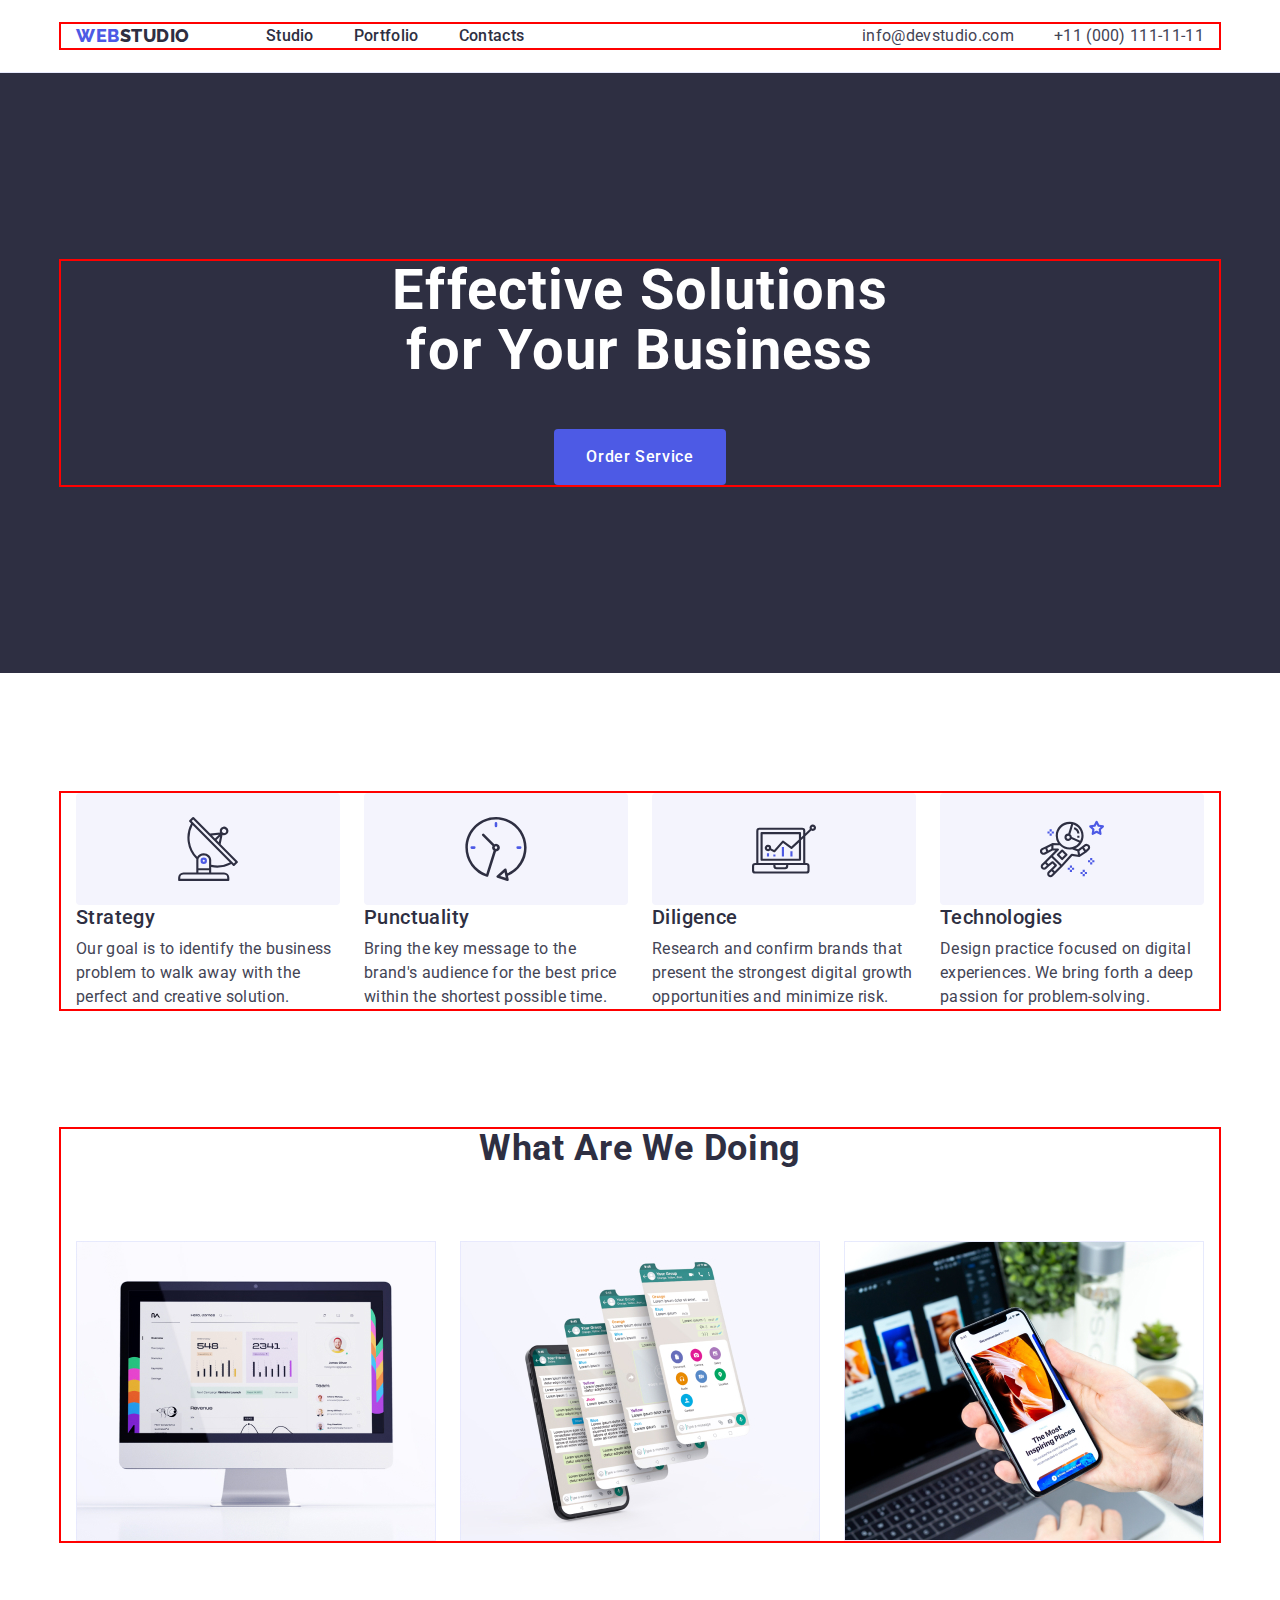
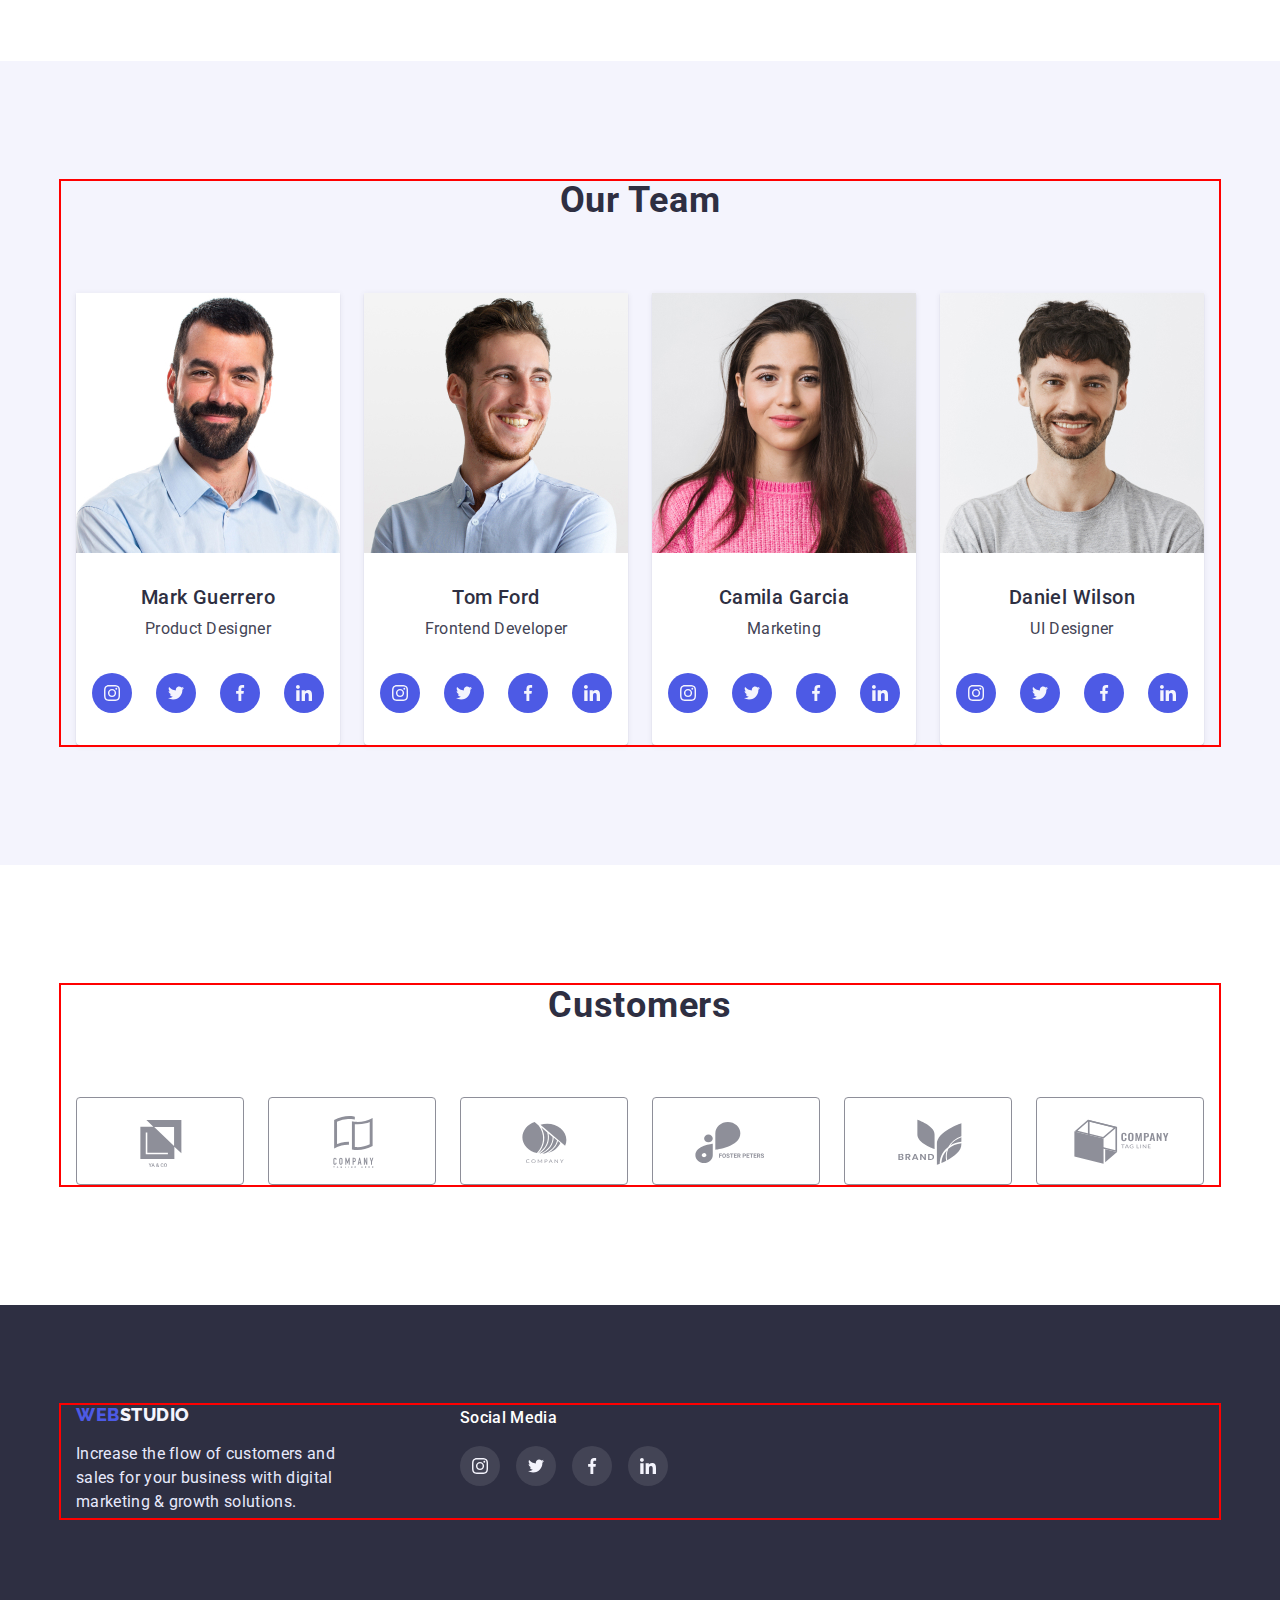
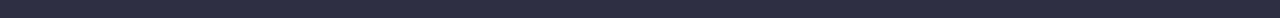
==== index.html @ 7c7e48d3 "Add files via upload" ====
<!DOCTYPE html>
<html lang="en">
  <head>
    <meta charset="UTF-8" />
    <meta http-equiv="X-UA-Compatible" content="IE=edge" />
    <meta name="viewport" content="width=device-width, initial-scale=1.0" />
    <title>WebStudio</title>

    <link
      rel="stylesheet"
      href="./modern-normalize-main/modern-normalize-main/modern-normalize.css"
    />
    <link rel="preconnect" href="https://fonts.googleapis.com" />
    <link rel="preconnect" href="https://fonts.gstatic.com" crossorigin />
    <link
      href="https://fonts.googleapis.com/css2?family=Raleway:wght@800&family=Roboto:wght@400;500;700&display=swap"
      rel="stylesheet"
    />
    <link rel="stylesheet" href="./css/styles.css" />
  </head>

  <body>
    <header class="header-main">
      <div class="header-container container">
        <nav class="header-navigation">
          <a class="header-logo link" href="./index.html"
            ><span class="header-studio">Web</span>Studio</a
          >
          <ul class="header-list list">
            <li class="header-item">
              <a class="header-link link" href="">Studio</a>
            </li>
            <li class="header-item">
              <a class="header-link link" href="./portfolio.html">Portfolio</a>
            </li>
            <li class="header-item">
              <a class="header-link link" href="">Contacts</a>
            </li>
          </ul>
        </nav>
        <address class="header-address">
          <ul class="header-list2 list">
            <li class="header-tel-email">
              <a class="header-email link" href="mailto:info@devstudio.com"
                >info@devstudio.com</a
              >
            </li>
            <li class="header-tel-email">
              <a class="header-tel link" href="tel:+110001111111">
                +11 (000) 111-11-11</a
              >
            </li>
          </ul>
        </address>
      </div>
    </header>

    <main>
      <section class="main-page">
        <div class="container main-container">
          <h1 class="main-text-btn">Effective Solutions for Your Business</h1>
          <button class="main-btn" type="button">Order Service</button>
        </div>
      </section>
      <section class="main-desc">
        <div class="container">
          <h2 class="visually-hidden">Features</h2>
          <ul class="main-page1-list list">
            <li class="main-page1-item">
              <a class="main-page1-link link" href="">
                <svg class="main-page1-icon" width="64" height="64">
                  <use href="./images/icons.svg#icon-antenna-1"></use>
                </svg>
              </a>
            </li>
            <li class="main-page1-item">
              <a class="main-page1-link link" href="">
                <svg class="main-page1-icon" width="64" height="64">
                  <use href="./images/icons.svg#icon-clock-1-1"></use>
                </svg>
              </a>
            </li>
            <li class="main-page1-item">
              <a class="main-page1-link link" href="">
                <svg class="main-page1-icon" width="64" height="64">
                  <use href="./images/icons.svg#icon-diagram-1"></use>
                </svg>
              </a>
            </li>
            <li class="main-page1-item">
              <a class="main-page1-link link" href="">
                <svg class="main-page1-icon" width="64" height="64">
                  <use href="./images/icons.svg#icon-astronaut-1"></use>
                </svg>
              </a>
            </li>
          </ul>
          <ul class="main-list list">
            <li class="main-title-desc">
              <h3 class="main-title">Strategy</h3>
              <p class="main-title-text">
                Our goal is to identify the business problem to walk away with
                the perfect and creative solution.
              </p>
            </li>
            <li class="main-title-desc">
              <h3 class="main-title">Punctuality</h3>
              <p class="main-title-text">
                Bring the key message to the brand's audience for the best price
                within the shortest possible time.
              </p>
            </li>
            <li class="main-title-desc">
              <h3 class="main-title">Diligence</h3>
              <p class="main-title-text">
                Research and confirm brands that present the strongest digital
                growth opportunities and minimize risk.
              </p>
            </li>
            <li class="main-title-desc">
              <h3 class="main-title">Technologies</h3>
              <p class="main-title-text">
                Design practice focused on digital experiences. We bring forth a
                deep passion for problem-solving.
              </p>
            </li>
          </ul>
        </div>
      </section>
      <section class="main-subtitle">
        <div class="container">
          <h2 class="main-title2">What are we doing</h2>
          <ul class="main-image-cast list">
            <li class="main-list-images">
              <img
                class="main-images"
                src="./images/monitor.jpg"
                alt="Monitor"
                width="360"
                height="360"
              />
            </li>
            <li class="main-list-images">
              <img
                class="main-images"
                src="./images/phones.jpg"
                alt="Phones"
                width="360"
                height="360"
              />
            </li>
            <li class="main-list-images">
              <img
                class="main-images"
                src="./images/phone.jpg"
                alt="Phone"
                width="360"
                height="360"
              />
            </li>
          </ul>
        </div>
      </section>
      <section class="main-team">
        <div class="main-team-container container">
          <h2 class="main-team-logo">Our Team</h2>
          <ul class="main-team-card list">
            <li class="main-team-images">
              <img
                class="main-team-images2"
                src="./images/mark.jpg"
                alt="Mark Guerrero"
                width="264"
                height="260"
              />
              <h3 class="main-team-title">Mark Guerrero</h3>
              <p class="main-team-text">Product Designer</p>
              <ul class="main-soc-list list">
                <li class="main-soc-item">
                  <a class="main-soc-link link" href="">
                    <svg class="main-soc-icon" width="16" height="16">
                      <use href="./images/icons.svg#icon-instagram"></use>
                    </svg>
                  </a>
                </li>
                <li class="main-soc-item">
                  <a class="main-soc-link link" href="">
                    <svg class="main-soc-icon" width="16" height="16">
                      <use href="./images/icons.svg#icon-twitter"></use>
                    </svg>
                  </a>
                </li>
                <li class="main-soc-item">
                  <a class="main-soc-link link" href="">
                    <svg class="main-soc-icon" width="16" height="16">
                      <use href="./images/icons.svg#icon-facebook"></use>
                    </svg>
                  </a>
                </li>
                <li class="main-soc-item">
                  <a class="main-soc-link link" href="">
                    <svg class="main-soc-icon" width="16" height="16">
                      <use href="./images/icons.svg#icon-linkedin"></use>
                    </svg>
                  </a>
                </li>
              </ul>
            </li>
            <li class="main-team-images">
              <img
                class="main-team-images2"
                src="./images/tom.jpg"
                alt="Tom Ford"
                width="264"
                height="260"
              />
              <h3 class="main-team-title">Tom Ford</h3>
              <p class="main-team-text">Frontend Developer</p>
              <ul class="main-soc-list list">
                <li class="main-soc-item">
                  <a class="main-soc-link link" href="">
                    <svg class="main-soc-icon" width="16" height="16">
                      <use href="./images/icons.svg#icon-instagram"></use>
                    </svg>
                  </a>
                </li>
                <li class="main-soc-item">
                  <a class="main-soc-link link" href="">
                    <svg class="main-soc-icon" width="16" height="16">
                      <use href="./images/icons.svg#icon-twitter"></use>
                    </svg>
                  </a>
                </li>
                <li class="main-soc-item">
                  <a class="main-soc-link link" href="">
                    <svg class="main-soc-icon" width="16" height="16">
                      <use href="./images/icons.svg#icon-facebook"></use>
                    </svg>
                  </a>
                </li>
                <li class="main-soc-item">
                  <a class="main-soc-link link" href="">
                    <svg class="main-soc-icon" width="16" height="16">
                      <use href="./images/icons.svg#icon-linkedin"></use>
                    </svg>
                  </a>
                </li>
              </ul>
            </li>
            <li class="main-team-images">
              <img
                class="main-team-images2"
                src="./images/camila.jpg"
                alt="Camila Garcia"
                width="264"
                height="260"
              />
              <h3 class="main-team-title">Camila Garcia</h3>
              <p class="main-team-text">Marketing</p>
              <ul class="main-soc-list list">
                <li class="main-soc-item">
                  <a class="main-soc-link link" href="">
                    <svg class="main-soc-icon" width="16" height="16">
                      <use href="./images/icons.svg#icon-instagram"></use>
                    </svg>
                  </a>
                </li>
                <li class="main-soc-item">
                  <a class="main-soc-link link" href="">
                    <svg class="main-soc-icon" width="16" height="16">
                      <use href="./images/icons.svg#icon-twitter"></use>
                    </svg>
                  </a>
                </li>
                <li class="main-soc-item">
                  <a class="main-soc-link link" href="">
                    <svg class="main-soc-icon" width="16" height="16">
                      <use href="./images/icons.svg#icon-facebook"></use>
                    </svg>
                  </a>
                </li>
                <li class="main-soc-item">
                  <a class="main-soc-link link" href="">
                    <svg class="main-soc-icon" width="16" height="16">
                      <use href="./images/icons.svg#icon-linkedin"></use>
                    </svg>
                  </a>
                </li>
              </ul>
            </li>
            <li class="main-team-images">
              <img
                class="main-team-images2"
                src="./images/daniel.jpg"
                alt="Daniel Wilson"
                width="264"
                height="260"
              />
              <h3 class="main-team-title">Daniel Wilson</h3>
              <p class="main-team-text">UI Designer</p>
              <ul class="main-soc-list list">
                <li class="main-soc-item">
                  <a class="main-soc-link link" href="">
                    <svg class="main-soc-icon" width="16" height="16">
                      <use href="./images/icons.svg#icon-instagram"></use>
                    </svg>
                  </a>
                </li>
                <li class="main-soc-item">
                  <a class="main-soc-link link" href="">
                    <svg class="main-soc-icon" width="16" height="16">
                      <use href="./images/icons.svg#icon-twitter"></use>
                    </svg>
                  </a>
                </li>
                <li class="main-soc-item">
                  <a class="main-soc-link link" href="">
                    <svg class="main-soc-icon" width="16" height="16">
                      <use href="./images/icons.svg#icon-facebook"></use>
                    </svg>
                  </a>
                </li>
                <li class="main-soc-item">
                  <a class="main-soc-link link" href="">
                    <svg class="main-soc-icon" width="16" height="16">
                      <use href="./images/icons.svg#icon-linkedin"></use>
                    </svg>
                  </a>
                </li>
              </ul>
            </li>
          </ul>
        </div>
      </section>
      <section class="main-cust">
        <div class="main-cust-container container">
          <p class="main-cust-text">Customers</p>
          <ul class="main-cust-list list">
            <li class="main-cust-item">
              <a href="" class="main-cust-link link">
                <svg class="main-cust-icon">
                  <use href="./images/icons.svg#icon-Logo"></use>
                </svg>
              </a>
            </li>
            <li class="main-cust-item">
              <a href="" class="main-cust-link link">
                <svg class="main-cust-icon">
                  <use href="./images/icons.svg#icon-Logo-1"></use>
                </svg>
              </a>
            </li>
            <li class="main-cust-item">
              <a href="" class="main-cust-link link">
                <svg class="main-cust-icon">
                  <use href="./images/icons.svg#icon-Logo-2"></use>
                </svg>
              </a>
            </li>
            <li class="main-cust-item">
              <a href="" class="main-cust-link link">
                <svg class="main-cust-icon">
                  <use href="./images/icons.svg#icon-Logo-3"></use>
                </svg>
              </a>
            </li>
            <li class="main-cust-item">
              <a href="" class="main-cust-link link">
                <svg class="main-cust-icon">
                  <use href="./images/icons.svg#icon-Logo-4"></use>
                </svg>
              </a>
            </li>
            <li class="main-cust-item">
              <a href="" class="main-cust-link link">
                <svg class="main-cust-icon">
                  <use href="./images/icons.svg#icon-Logo-5"></use>
                </svg>
              </a>
            </li>
          </ul>
        </div>
      </section>
    </main>
    <footer class="footer-index">
      <div class="container footer-index2">
        <ul class="footer-soc-list1 list">
          <li>
            <a class="footer-logo-ind link" href="./index.html"
              ><span class="footer-studio-ind">Web</span>Studio</a
            >
            <p class="footer-text-ind">
              Increase the flow of customers and sales for your business with
              digital marketing & growth solutions.
            </p>
          </li>
          <li class="footer-soc">
            <p class="footer-soc-text">Social Media</p>
            <ul class="footer-soc-list2 list">
              <li class="footer-soc-item">
                <a class="footer-soc-link link" href="">
                  <svg class="footer-soc-icon" width="16" height="16">
                    <use href="./images/icons.svg#icon-instagram"></use>
                  </svg>
                </a>
              </li>
              <li class="footer-soc-item">
                <a class="footer-soc-link link" href="">
                  <svg class="footer-soc-icon" width="16" height="16">
                    <use href="./images/icons.svg#icon-twitter"></use>
                  </svg>
                </a>
              </li>
              <li class="footer-soc-item">
                <a class="footer-soc-link link" href="">
                  <svg class="footer-soc-icon" width="16" height="16">
                    <use href="./images/icons.svg#icon-facebook"></use>
                  </svg>
                </a>
              </li>
              <li class="footer-soc-item">
                <a class="footer-soc-link link" href="">
                  <svg class="footer-soc-icon" width="16" height="16">
                    <use href="./images/icons.svg#icon-linkedin"></use>
                  </svg>
                </a>
              </li>
            </ul>
          </li>
        </ul>
      </div>
    </footer>
  </body>
</html>
---- css/styles.css ----
:root {
  --main-title-color: #2e2f42;
  --main-text-color: #434455;
  --main-text-button: #4d5ae5;
  --main-text-button-2: #ffffff;
  --main-background-studio: #2e2f42;
  --main-hover-focus: #404bbf;
  --main-footer-text: #e7e9fc;
  --main-team-color: #f4f4fd;
  --l-gra: linear-gradient(rgba(46, 47, 66, 0.7), rgba(46, 47, 66, 0.7));
}

.visually-hidden {
  position: absolute;
  width: 1px;
  height: 1px;
  margin: -1px;
  border: 0;
  padding: 0;

  white-space: nowrap;
  clip-path: inset(100%);
  clip: rect(0 0 0 0);
  overflow: hidden;
}

p,
h1,
h2,
h3,
h4,
h5,
h6 {
  margin: 0;
}

ul {
  margin: 0;
  padding-left: 0;
}

body {
  font-family: 'Roboto', sans-serif;
  background: #ffffff;
}

.container {
  width: 1158px;
  padding-left: 15px;
  padding-right: 15px;
  margin: 0 auto;
  outline: 2px solid red;
}

.hidden {
  visibility: hidden;
}

.list {
  list-style: none;
}

.link {
  text-decoration: none;
}

.header-main {
  border-bottom: 1px solid #e7e9fc;

  padding-top: 24px;
  padding-bottom: 24px;
}

.header-container {
  display: flex;
}

.header-navigation {
  display: flex;
  margin-right: auto;
}

.header-address {
}

.header-item {
}

.header-list {
  display: flex;
  gap: 40px;
}

.header-list2 {
  display: flex;
  gap: 40px;
}

.header-logo {
  font-family: 'Raleway', sans-serif;
  font-weight: 800;
  font-size: 18px;
  line-height: 1.33;
  letter-spacing: 0.03em;
  text-transform: uppercase;

  color: var(--main-title-color, #2e2f42);

  margin-right: 76px;
}

.header-studio {
  color: var(--main-text-button, #4d5ae5);
}

.header-link {
  font-weight: 500;
  font-size: 16px;
  line-height: 1.5;
  letter-spacing: 0.02em;

  color: var(--main-title-color, #2e2f42);
}

.header-link:hover {
  color: var(--main-hover-focus, #404bbf);
}

.header-link:focus {
  color: var(--main-hover-focus, #404bbf);
}

.header-email {
  font-style: normal;
  font-weight: 400;
  font-size: 16px;
  line-height: 1.5;
  letter-spacing: 0.02em;

  color: var(--main-text-color, #434455);
}

.header-tel-email {
}

.header-email:hover {
  color: var(--main-hover-focus, #404bbf);
}

.header-email:focus {
  color: var(--main-hover-focus, #404bbf);
}

.header-tel {
  font-style: normal;
  font-weight: 400;
  font-size: 16px;
  line-height: 1.5;
  letter-spacing: 0.02em;

  color: var(--main-text-color, #434455);
}

.header-tel:hover {
  color: var(--main-hover-focus, #404bbf);
}

.header-tel:focus {
  color: var(--main-hover-focus, #404bbf);
}

.main-page {
  color: var(--main-text-button-2, #ffffff);
  background: var(--main-background-studio, #2e2f42);

  padding-top: 188px;
  padding-bottom: 188px;
}

.main-container {
  display: flex;
  flex-direction: column;
  align-items: center;
}

.main-text-btn {
  font-weight: 700;
  font-size: 56px;
  line-height: 1.07;
  letter-spacing: 0.02em;
  max-width: 496px;
  text-align: center;

  color: var(--main-text-button-2, #ffffff);

  margin-bottom: 48px;
}

.main-btn {
  font-family: 'Roboto', sans-serif;
  font-weight: 500;
  font-size: 16px;
  line-height: 1.5;
  letter-spacing: 0.04em;

  color: var(--main-text-button-2, #ffffff);
  background: var(--main-text-button, #4d5ae5);
  cursor: pointer;

  padding: 16px 32px;
  border: 0px solid;
  border-radius: 4px;
}

.main-btn:focus {
  background: var(--main-hover-focus, #404bbf);
}

.main-btn:hover {
  background: var(--main-hover-focus, #404bbf);
}

.main-desc {
  padding-top: 120px;
  padding-bottom: 120px;
}

.main-list {
  display: flex;
  justify-content: center;
  gap: 24px;
}

.main-title-desc {
}

.main-page1-list {
  display: flex;
  gap: 24px;
  justify-content: center;
}

.main-page1-item {
  width: 264px;
  height: 112px;
}

.main-page1-link {
  background: #f4f4fd;

  width: 100%;
  height: 100%;
  border-radius: 4px;

  display: flex;
  align-items: center;
  justify-content: center;
}

.main-title {
  font-weight: 500;
  font-size: 20px;
  line-height: 1.2;
  letter-spacing: 0.02em;

  color: var(--main-title-color, #2e2f42);

  margin-bottom: 8px;
}

.main-title-text {
  font-weight: 400;
  font-size: 16px;
  line-height: 1.5;
  letter-spacing: 0.02em;

  color: var(--main-text-color, #434455);

  width: 264px;
}

.main-subtitle {
  padding-bottom: 120px;
}

.main-title2 {
  font-weight: 700;
  font-size: 36px;
  line-height: 1.11;
  text-align: center;
  letter-spacing: 0.02em;
  text-transform: capitalize;

  color: var(--main-title-color, #2e2f42);

  margin-bottom: 72px;
}

.main-image-cast {
  display: flex;
  justify-content: center;
  gap: 24px;
}

.main-list-images {
}

.main-images {
  display: block;
  width: 100%;
  height: auto;
}

.main-team {
  background: var(--main-team-color, #f4f4fd);

  padding-top: 120px;
  padding-bottom: 120px;
}

.main-team-container {
}

.main-team-logo {
  font-weight: 700;
  font-size: 36px;
  line-height: 1.11;
  text-align: center;
  letter-spacing: 0.02em;
  text-transform: capitalize;

  color: var(--main-title-color, #2e2f42);

  margin-bottom: 72px;
}

.main-team-images {
  background: var(--main-text-button-2, #ffffff);
  border-radius: 0px 0px 4px 4px;

  box-shadow: 0px 1px 6px rgba(46, 47, 66, 0.08),
    0px 1px 1px rgba(46, 47, 66, 0.16), 0px 2px 1px rgba(46, 47, 66, 0.08);
}

.main-team-images2 {
  display: block;
  max-width: 100%;
  height: auto;
}

.main-team-card {
  display: flex;
  gap: 24px;
}

.main-team-title {
  font-weight: 500;
  font-size: 20px;
  line-height: 1.2;
  text-align: center;
  letter-spacing: 0.02em;

  color: var(--main-title-color, #2e2f42);

  margin-top: 32px;
  margin-bottom: 8px;
}

.main-team-text {
  font-weight: 400;
  font-size: 16px;
  line-height: 1.5;
  text-align: center;
  letter-spacing: 0.02em;

  color: var(--main-text-color, #434455);

  padding-bottom: 32px;
}

.main-soc-list {
  display: flex;
  justify-content: center;
  gap: 24px;

  padding-bottom: 32px;
}

.main-soc-item {
  width: 40px;
  height: 40px;
}

.main-soc-link {
  background-color: #4d5ae5;

  width: 100%;
  height: 100%;
  border-radius: 50%;

  display: flex;
  justify-content: center;
  align-items: center;
}

.main-soc-link:hover {
  background: #404bbf;
}

.main-soc-link:focus {
  background: #404bbf;
}

.main-soc-icon {
  fill: #f4f4fd;
}

.main-cust {
  padding-top: 120px;
  padding-bottom: 120px;
}

.main-cust-container {
}

.main-cust-text {
  color: #2e2f42;

  font-weight: 700;
  font-size: 36px;
  line-height: 40px;
  text-align: center;
  letter-spacing: 0.02em;

  margin-bottom: 72px;
}

.main-cust-list {
  display: flex;
  gap: 24px;
}

.main-cust-item {
  width: 168px;
  height: 88px;
}

.main-cust-link {
  width: 100%;
  height: 100%;

  border: 1px solid #8e8f99;
  border-radius: 4px;

  display: flex;
  align-items: center;
  justify-content: center;
}

.main-cust-icon {
  width: 104px;
  height: 56px;
}

.footer-index {
  background: var(--main-title-color, #2e2f42);

  padding-top: 100px;
  padding-bottom: 100px;
}

.footer-index2 {
}

.footer-soc-list1 {
  display: flex;
}

.footer-logo-ind {
  font-family: 'Raleway', sans-serif;
  font-weight: 800;
  font-size: 18px;
  line-height: 1.16;
  letter-spacing: 0.03em;
  text-transform: uppercase;

  color: var(--main-team-color, #f4f4fd);
}

.footer-studio-ind {
  color: var(--main-text-button, #4d5ae5);
}

.footer-text-ind {
  font-weight: 400;
  font-size: 16px;
  line-height: 1.5;
  letter-spacing: 0.02em;
  width: 264px;

  color: var(--main-footer-text, #e7e9fc);

  margin-top: 16px;
}

.footer-soc {
  margin-left: 120px;
}

.footer-soc-container3 {
  margin-right: 120px;
}

.footer-soc-list {
}

.footer-soc-text {
  font-weight: 500;
  font-size: 16px;
  line-height: 25px;
  letter-spacing: 0.02em;

  color: #ffffff;

  margin-bottom: 16px;
}

.footer-soc-list2 {
  display: flex;
  justify-content: center;
  gap: 16px;

  padding-bottom: 32px;
}

.footer-soc-item {
  width: 40px;
  height: 40px;
}

.footer-soc-link {
  background: rgba(255, 255, 255, 0.1);

  width: 100%;
  height: 100%;
  border-radius: 50%;

  display: flex;
  justify-content: center;
  align-items: center;
}

.footer-soc-link:hover {
  background: #31d0aa;
}

.footer-soc-link:focus {
  background: #31d0aa;
}

.footer-soc-icon {
}

.header-main-port {
  padding-top: 24px;
  padding-bottom: 24px;
}

.header-main-port2 {
  display: flex;
}

.header-navigation-port {
  display: flex;
  margin-right: auto;
}

.header-logo-port {
  font-family: 'Raleway', sans-serif;
  font-weight: 800;
  font-size: 18px;
  line-height: 1.33;
  letter-spacing: 0.03em;
  text-transform: uppercase;

  color: var(--main-title-color, #2e2f42);

  margin-right: 76px;
}

.header-studio-port {
  color: var(--main-text-button, #4d5ae5);
}

.header-list-port {
  display: flex;
  gap: 40px;
}

.header-item-port {
}

.header-link-port {
  font-weight: 500;
  font-size: 16px;
  line-height: 1.5;
  letter-spacing: 0.02em;

  color: var(--main-title-color, #2e2f42);
}

.header-link-port:hover {
  color: var(--main-hover-focus, #404bbf);
}

.header-link-port:focus {
  color: var(--main-hover-focus, #404bbf);
}

.header-address-port {
}

.header-list2-port {
  display: flex;
  gap: 40px;
}

.header-email-port {
  font-style: normal;
  font-weight: 400;
  font-size: 16px;
  line-height: 1.5;
  letter-spacing: 0.02em;

  color: var(--main-text-color, #434455);
}

.header-email-port:hover {
  color: var(--main-hover-focus, #404bbf);
}

.header-email-port:focus {
  color: var(--main-hover-focus, #404bbf);
}

.header-tel-port {
  font-style: normal;
  font-weight: 400;
  font-size: 16px;
  line-height: 1.5;
  letter-spacing: 0.02em;

  color: var(--main-text-color, #434455);
}

.header-tel-port:hover {
  color: var(--main-hover-focus, #404bbf);
}

.header-tel-port:focus {
  color: var(--main-hover-focus, #404bbf);
}

.main-page-desc {
  padding-top: 96px;
  padding-bottom: 120px;
}

.main-page-port {
}

.main-filters {
  display: flex;
  justify-content: center;
  gap: 24px;
  margin-bottom: 72px;
}

.filter-button {
  font-family: 'Roboto', sans-serif;
  font-weight: 500;
  font-size: 16px;
  line-height: 1.5;
  text-align: center;
  letter-spacing: 0.04em;

  background: var(--main-footer-text, #e7e9fc);
  color: var(--main-text-button, #4d5ae5);
  cursor: pointer;

  padding: 12px 24px;
  border: 1px solid #e7e9fc;
  border-radius: 4px;
}

.filter-button:hover {
  background: var(--main-hover-focus, #404bbf);
  color: var(--main-text-button-2, #ffffff);

  box-shadow: 0px 3px 1px rgba(0, 0, 0, 0.1), 0px 2px 1px rgba(0, 0, 0, 0.08),
    0px 2px 2px rgba(0, 0, 0, 0.12);
  border-radius: 4px;
}

.filter-button:focus {
  background: var(--main-hover-focus, #404bbf);
  color: var(--main-text-button-2, #ffffff);

  box-shadow: 0px 3px 1px rgba(0, 0, 0, 0.1), 0px 2px 1px rgba(0, 0, 0, 0.08),
    0px 2px 2px rgba(0, 0, 0, 0.12);
  border-radius: 4px;
}

.main-cards-port {
  display: flex;
  flex-wrap: wrap;
  gap: 24px;
  row-gap: 48px;
}

.main-page-list:hover {
  box-shadow: 0px 1px 6px rgba(46, 47, 66, 0.08),
    0px 1px 1px rgba(46, 47, 66, 0.16), 0px 2px 1px rgba(46, 47, 66, 0.08);
}

.main-page-list:focus {
  box-shadow: 0px 1px 6px rgba(46, 47, 66, 0.08),
    0px 1px 1px rgba(46, 47, 66, 0.16), 0px 2px 1px rgba(46, 47, 66, 0.08);
}

.image-row1 {
  display: block;
  max-width: 100%;
  height: auto;
}

.main-rows-container {
  padding-top: 32px;
  padding-left: 16px;
  padding-bottom: 32px;
  border-left: 1px solid #e7e9fc;
  border-bottom: 1px solid #e7e9fc;
  border-right: 1px solid #e7e9fc;
}

.main-rows-title {
  font-weight: 500;
  font-size: 20px;
  line-height: 1.2;
  letter-spacing: 0.02em;

  color: var(--main-title-color, #2e2f42);
}

.main-rows-text {
  font-weight: 400;
  font-size: 16px;
  line-height: 1.5;
  letter-spacing: 0.02em;

  color: var(--main-text-color, #434455);

  margin-top: 8px;
}

.footer-port {
  background: var(--main-title-color, #2e2f42);

  padding-top: 100px;
  padding-bottom: 100px;
}

.footer-port2 {
}

.footer-logo-port {
  font-family: 'Raleway', sans-serif;
  font-weight: 800;
  font-size: 18px;
  line-height: 1.16;
  letter-spacing: 0.03em;
  text-transform: uppercase;

  color: var(--main-team-color, #f4f4fd);
}

.footer-studio-port {
  color: var(--main-text-button, #4d5ae5);
}

.footer-text-port {
  font-weight: 400;
  font-size: 16px;
  line-height: 1.5;
  letter-spacing: 0.02em;
  width: 264px;

  color: var(--main-footer-text, #e7e9fc);

  margin-top: 16px;
}
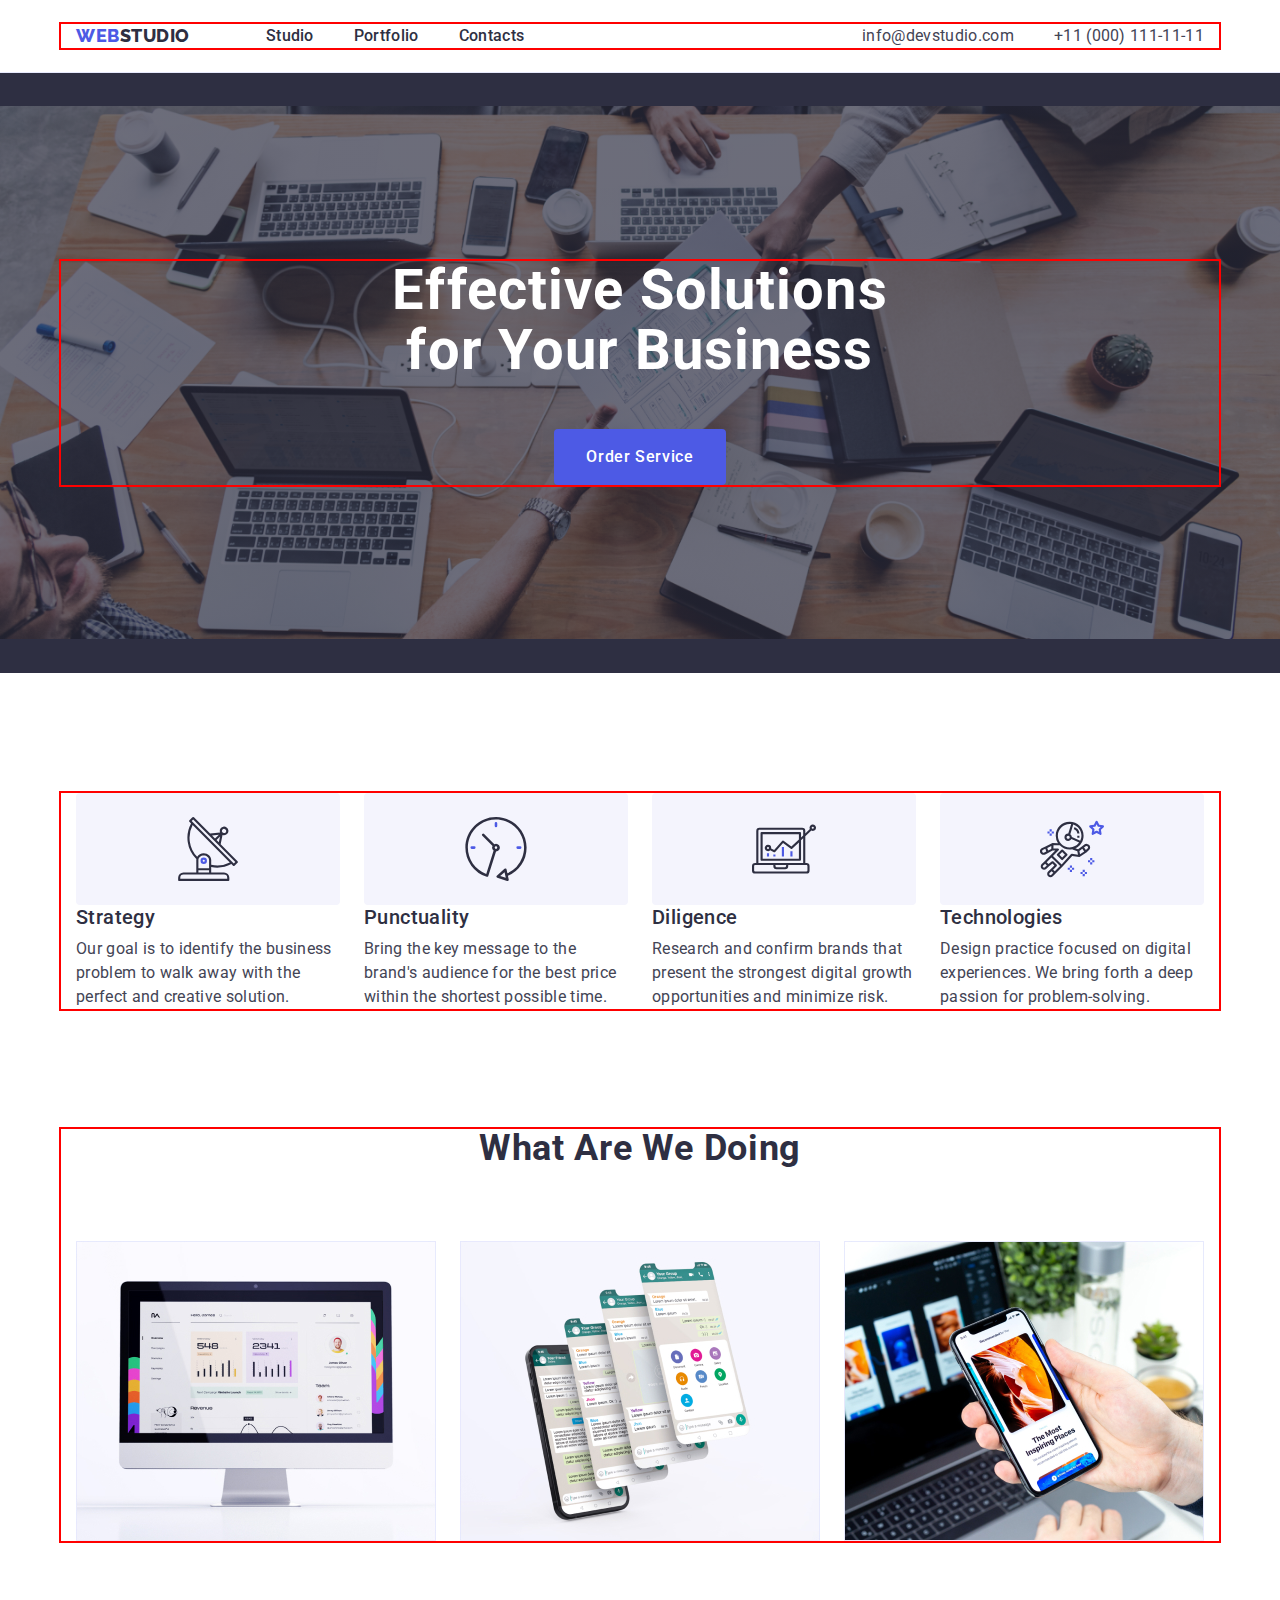
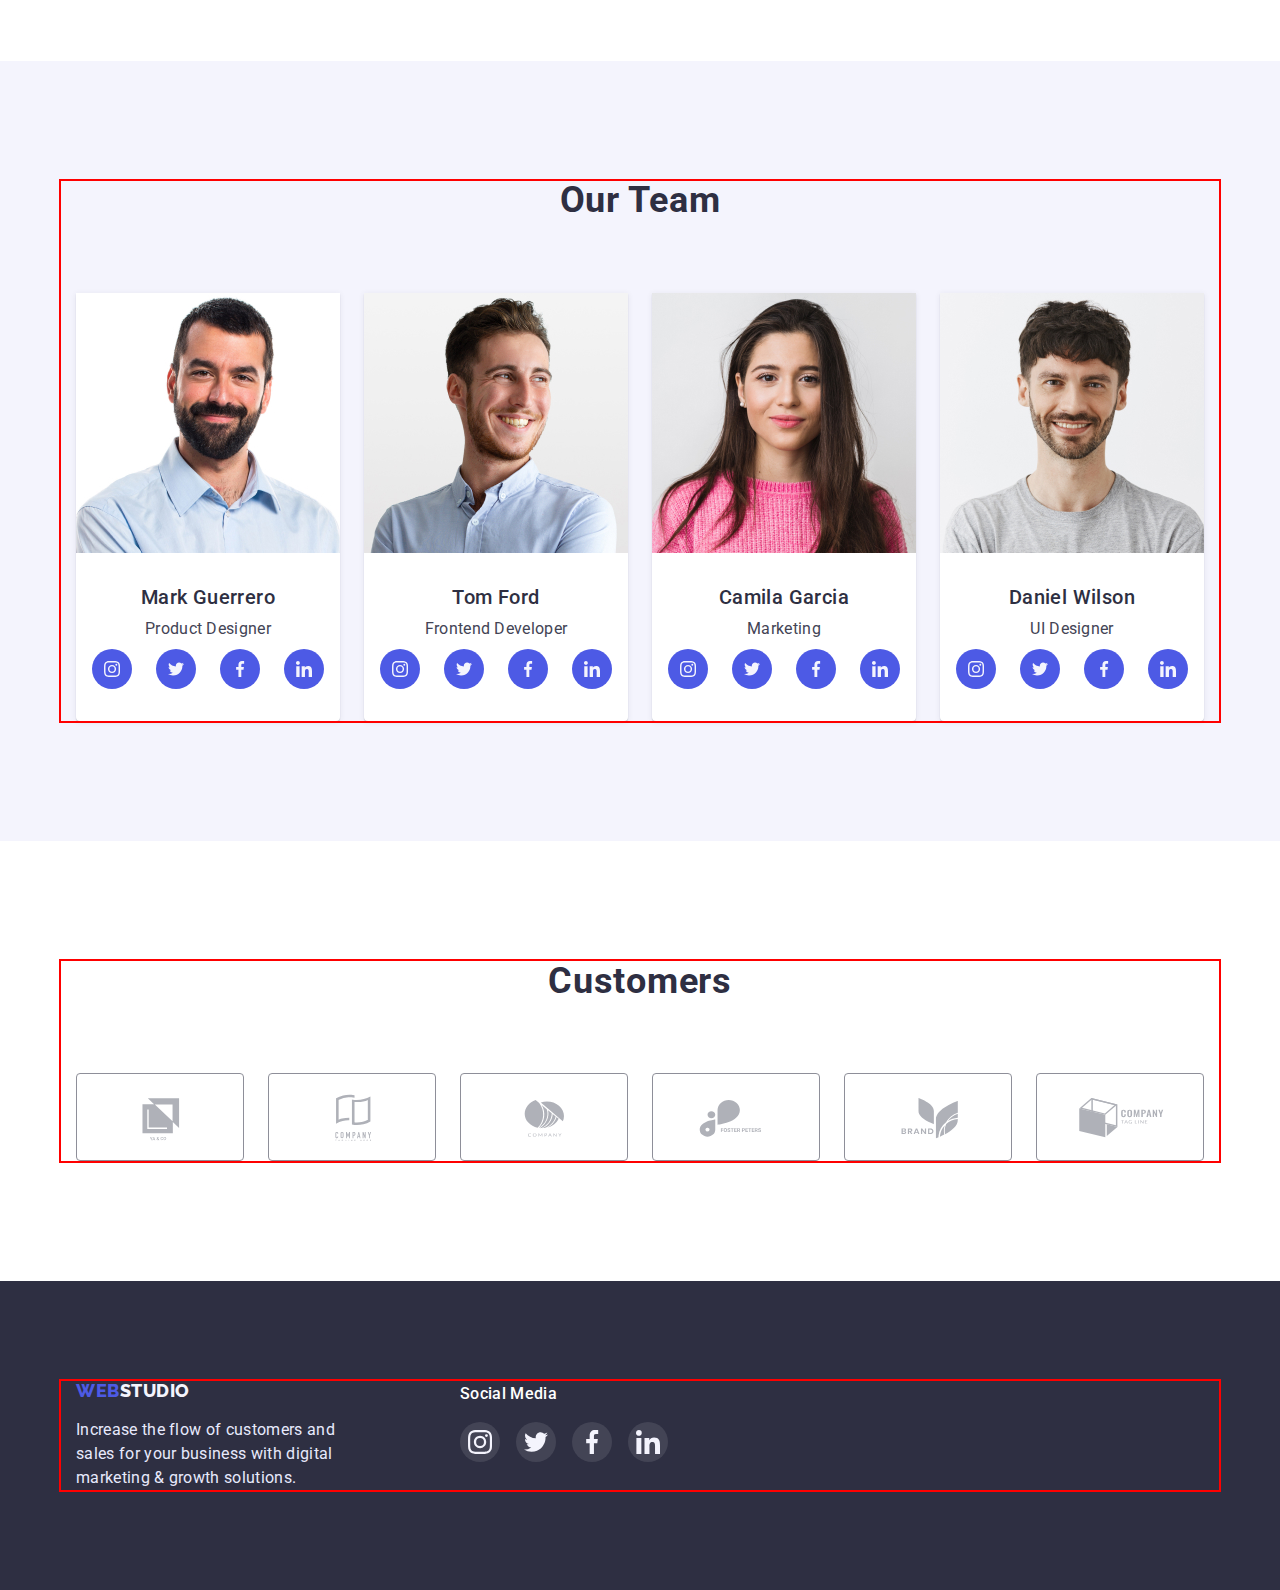
==== commit ee631633: "Add files via upload" ====
--- a/index.html
+++ b/index.html
@@ -65,64 +65,78 @@
       <section class="main-desc">
         <div class="container">
           <h2 class="visually-hidden">Features</h2>
-          <ul class="main-page1-list list">
-            <li class="main-page1-item">
-              <a class="main-page1-link link" href="">
-                <svg class="main-page1-icon" width="64" height="64">
-                  <use href="./images/icons.svg#icon-antenna-1"></use>
-                </svg>
-              </a>
-            </li>
-            <li class="main-page1-item">
-              <a class="main-page1-link link" href="">
-                <svg class="main-page1-icon" width="64" height="64">
-                  <use href="./images/icons.svg#icon-clock-1-1"></use>
-                </svg>
-              </a>
-            </li>
-            <li class="main-page1-item">
-              <a class="main-page1-link link" href="">
-                <svg class="main-page1-icon" width="64" height="64">
-                  <use href="./images/icons.svg#icon-diagram-1"></use>
-                </svg>
-              </a>
-            </li>
-            <li class="main-page1-item">
-              <a class="main-page1-link link" href="">
-                <svg class="main-page1-icon" width="64" height="64">
-                  <use href="./images/icons.svg#icon-astronaut-1"></use>
-                </svg>
-              </a>
-            </li>
-          </ul>
           <ul class="main-list list">
             <li class="main-title-desc">
-              <h3 class="main-title">Strategy</h3>
-              <p class="main-title-text">
-                Our goal is to identify the business problem to walk away with
-                the perfect and creative solution.
-              </p>
+              <div class="main-title-desc-container">
+                <h3 class="main-title">Strategy</h3>
+                <p class="main-title-text">
+                  Our goal is to identify the business problem to walk away with
+                  the perfect and creative solution.
+                </p>
+              </div>
+              <ul class="main-page1-list list">
+                <li class="main-page1-item">
+                  <div class="main-page1-link link">
+                    <svg class="main-page1-icon" width="64" height="64">
+                      <use href="./images/icons.svg#icon-antenna-1"></use>
+                    </svg>
+                  </div>
+                </li>
+              </ul>
             </li>
             <li class="main-title-desc">
-              <h3 class="main-title">Punctuality</h3>
-              <p class="main-title-text">
-                Bring the key message to the brand's audience for the best price
-                within the shortest possible time.
-              </p>
+              <div class="main-title-desc-container">
+                <h3 class="main-title">Punctuality</h3>
+                <p class="main-title-text">
+                  Bring the key message to the brand's audience for the best
+                  price within the shortest possible time.
+                </p>
+              </div>
+              <ul class="main-page1-list list">
+                <li class="main-page1-item">
+                  <div class="main-page1-link link">
+                    <svg class="main-page1-icon" width="64" height="64">
+                      <use href="./images/icons.svg#icon-clock-1-1"></use>
+                    </svg>
+                  </div>
+                </li>
+              </ul>
             </li>
             <li class="main-title-desc">
-              <h3 class="main-title">Diligence</h3>
-              <p class="main-title-text">
-                Research and confirm brands that present the strongest digital
-                growth opportunities and minimize risk.
-              </p>
+              <div class="main-title-desc-container">
+                <h3 class="main-title">Diligence</h3>
+                <p class="main-title-text">
+                  Research and confirm brands that present the strongest digital
+                  growth opportunities and minimize risk.
+                </p>
+              </div>
+              <ul class="main-page1-list list">
+                <li class="main-page1-item">
+                  <div class="main-page1-link link">
+                    <svg class="main-page1-icon" width="64" height="64">
+                      <use href="./images/icons.svg#icon-diagram-1"></use>
+                    </svg>
+                  </div>
+                </li>
+              </ul>
             </li>
             <li class="main-title-desc">
-              <h3 class="main-title">Technologies</h3>
-              <p class="main-title-text">
-                Design practice focused on digital experiences. We bring forth a
-                deep passion for problem-solving.
-              </p>
+              <div class="main-title-desc-container">
+                <h3 class="main-title">Technologies</h3>
+                <p class="main-title-text">
+                  Design practice focused on digital experiences. We bring forth
+                  a deep passion for problem-solving.
+                </p>
+              </div>
+              <ul class="main-page1-list list">
+                <li class="main-page1-item">
+                  <div class="main-page1-link link">
+                    <svg class="main-page1-icon" width="64" height="64">
+                      <use href="./images/icons.svg#icon-astronaut-1"></use>
+                    </svg>
+                  </div>
+                </li>
+              </ul>
             </li>
           </ul>
         </div>
@@ -332,48 +346,48 @@
           </ul>
         </div>
       </section>
-      <section class="main-cust">
+      <section class="main-cust-sec">
         <div class="main-cust-container container">
-          <p class="main-cust-text">Customers</p>
+          <h2 class="main-cust-text">Customers</h2>
           <ul class="main-cust-list list">
             <li class="main-cust-item">
               <a href="" class="main-cust-link link">
-                <svg class="main-cust-icon">
+                <svg class="main-cust-icon" width="100" height="50">
                   <use href="./images/icons.svg#icon-Logo"></use>
                 </svg>
               </a>
             </li>
             <li class="main-cust-item">
               <a href="" class="main-cust-link link">
-                <svg class="main-cust-icon">
+                <svg class="main-cust-icon" width="100" height="50">
                   <use href="./images/icons.svg#icon-Logo-1"></use>
                 </svg>
               </a>
             </li>
             <li class="main-cust-item">
               <a href="" class="main-cust-link link">
-                <svg class="main-cust-icon">
+                <svg class="main-cust-icon" width="100" height="50">
                   <use href="./images/icons.svg#icon-Logo-2"></use>
                 </svg>
               </a>
             </li>
             <li class="main-cust-item">
               <a href="" class="main-cust-link link">
-                <svg class="main-cust-icon">
+                <svg class="main-cust-icon" width="100" height="50">
                   <use href="./images/icons.svg#icon-Logo-3"></use>
                 </svg>
               </a>
             </li>
             <li class="main-cust-item">
               <a href="" class="main-cust-link link">
-                <svg class="main-cust-icon">
+                <svg class="main-cust-icon" width="100" height="50">
                   <use href="./images/icons.svg#icon-Logo-4"></use>
                 </svg>
               </a>
             </li>
             <li class="main-cust-item">
               <a href="" class="main-cust-link link">
-                <svg class="main-cust-icon">
+                <svg class="main-cust-icon" width="100" height="50">
                   <use href="./images/icons.svg#icon-Logo-5"></use>
                 </svg>
               </a>
@@ -384,50 +398,48 @@
     </main>
     <footer class="footer-index">
       <div class="container footer-index2">
-        <ul class="footer-soc-list1 list">
-          <li>
-            <a class="footer-logo-ind link" href="./index.html"
-              ><span class="footer-studio-ind">Web</span>Studio</a
-            >
-            <p class="footer-text-ind">
-              Increase the flow of customers and sales for your business with
-              digital marketing & growth solutions.
-            </p>
-          </li>
-          <li class="footer-soc">
-            <p class="footer-soc-text">Social Media</p>
-            <ul class="footer-soc-list2 list">
-              <li class="footer-soc-item">
-                <a class="footer-soc-link link" href="">
-                  <svg class="footer-soc-icon" width="16" height="16">
-                    <use href="./images/icons.svg#icon-instagram"></use>
-                  </svg>
-                </a>
-              </li>
-              <li class="footer-soc-item">
-                <a class="footer-soc-link link" href="">
-                  <svg class="footer-soc-icon" width="16" height="16">
-                    <use href="./images/icons.svg#icon-twitter"></use>
-                  </svg>
-                </a>
-              </li>
-              <li class="footer-soc-item">
-                <a class="footer-soc-link link" href="">
-                  <svg class="footer-soc-icon" width="16" height="16">
-                    <use href="./images/icons.svg#icon-facebook"></use>
-                  </svg>
-                </a>
-              </li>
-              <li class="footer-soc-item">
-                <a class="footer-soc-link link" href="">
-                  <svg class="footer-soc-icon" width="16" height="16">
-                    <use href="./images/icons.svg#icon-linkedin"></use>
-                  </svg>
-                </a>
-              </li>
-            </ul>
-          </li>
-        </ul>
+        <div class="footer-studio-container">
+          <a class="footer-logo-ind link" href="./index.html"
+            ><span class="footer-studio-ind">Web</span>Studio</a
+          >
+          <p class="footer-text-ind">
+            Increase the flow of customers and sales for your business with
+            digital marketing & growth solutions.
+          </p>
+        </div>
+        <div class="footer-soc-container">
+          <p class="footer-soc-text">Social Media</p>
+          <ul class="footer-soc-list list">
+            <li class="footer-soc-item link list">
+              <a class="footer-soc-link link" href="">
+                <svg class="footer-soc-icon" width="16" height="16">
+                  <use href="./images/icons.svg#icon-instagram"></use>
+                </svg>
+              </a>
+            </li>
+            <li class="footer-soc-item link list">
+              <a class="footer-soc-link link" href="">
+                <svg class="footer-soc-icon" width="16" height="16">
+                  <use href="./images/icons.svg#icon-twitter"></use>
+                </svg>
+              </a>
+            </li>
+            <li class="footer-soc-item link list">
+              <a class="footer-soc-link link" href="">
+                <svg class="footer-soc-icon" width="16" height="16">
+                  <use href="./images/icons.svg#icon-facebook"></use>
+                </svg>
+              </a>
+            </li>
+            <li class="footer-soc-item link list">
+              <a class="footer-soc-link link" href="">
+                <svg class="footer-soc-icon" width="16" height="16">
+                  <use href="./images/icons.svg#icon-linkedin"></use>
+                </svg>
+              </a>
+            </li>
+          </ul>
+        </div>
       </div>
     </footer>
   </body>
--- a/css/styles.css
+++ b/css/styles.css
@@ -175,6 +175,11 @@
 
   padding-top: 188px;
   padding-bottom: 188px;
+
+  background-image: var(--l-gra), url(../images/people-office.jpg);
+  background-repeat: no-repeat;
+  background-position: center;
+  background-size: contain;
 }
 
 .main-container {
@@ -232,12 +237,16 @@
 }
 
 .main-title-desc {
+  display: flex;
+  flex-direction: column-reverse;
+}
+
+.main-title-desc-container {
+  display: flex;
+  flex-direction: column;
 }
 
 .main-page1-list {
-  display: flex;
-  gap: 24px;
-  justify-content: center;
 }
 
 .main-page1-item {
@@ -375,7 +384,7 @@
 
   color: var(--main-text-color, #434455);
 
-  padding-bottom: 32px;
+  margin-bottom: 8px;
 }
 
 .main-soc-list {
@@ -415,7 +424,11 @@
   fill: #f4f4fd;
 }
 
-.main-cust {
+.main-soc-icon:is(:hover, :focus) {
+  fill: #f4f4fd;
+}
+
+.main-cust-sec {
   padding-top: 120px;
   padding-bottom: 120px;
 }
@@ -448,7 +461,6 @@
 .main-cust-link {
   width: 100%;
   height: 100%;
-
   border: 1px solid #8e8f99;
   border-radius: 4px;
 
@@ -457,9 +469,16 @@
   justify-content: center;
 }
 
+.main-cust-link:is(:hover, :focus) {
+  border-color: #404bbf;
+}
+
+.main-cust-link:is(:hover, :focus) .main-cust-icon {
+  fill: #404bbf;
+}
+
 .main-cust-icon {
-  width: 104px;
-  height: 56px;
+  fill: #afb1b8;
 }
 
 .footer-index {
@@ -470,10 +489,10 @@
 }
 
 .footer-index2 {
-}
-
-.footer-soc-list1 {
-  display: flex;
+  display: flex;
+}
+
+.footer-studio-container {
 }
 
 .footer-logo-ind {
@@ -503,15 +522,10 @@
   margin-top: 16px;
 }
 
-.footer-soc {
+.footer-soc-container {
+  display: flex;
+  flex-direction: column;
   margin-left: 120px;
-}
-
-.footer-soc-container3 {
-  margin-right: 120px;
-}
-
-.footer-soc-list {
 }
 
 .footer-soc-text {
@@ -525,12 +539,9 @@
   margin-bottom: 16px;
 }
 
-.footer-soc-list2 {
-  display: flex;
-  justify-content: center;
+.footer-soc-list {
+  display: flex;
   gap: 16px;
-
-  padding-bottom: 32px;
 }
 
 .footer-soc-item {
@@ -541,8 +552,8 @@
 .footer-soc-link {
   background: rgba(255, 255, 255, 0.1);
 
-  width: 100%;
-  height: 100%;
+  width: 40px;
+  height: 40px;
   border-radius: 50%;
 
   display: flex;
@@ -559,11 +570,16 @@
 }
 
 .footer-soc-icon {
+  fill: #f4f4fd;
+  width: 24px;
+  height: 24px;
 }
 
 .header-main-port {
   padding-top: 24px;
   padding-bottom: 24px;
+
+  border-bottom: 1px solid #e7e9fc;
 }
 
 .header-main-port2 {
@@ -700,6 +716,7 @@
   box-shadow: 0px 3px 1px rgba(0, 0, 0, 0.1), 0px 2px 1px rgba(0, 0, 0, 0.08),
     0px 2px 2px rgba(0, 0, 0, 0.12);
   border-radius: 4px;
+  border-color: transparent;
 }
 
 .filter-button:focus {
@@ -709,6 +726,7 @@
   box-shadow: 0px 3px 1px rgba(0, 0, 0, 0.1), 0px 2px 1px rgba(0, 0, 0, 0.08),
     0px 2px 2px rgba(0, 0, 0, 0.12);
   border-radius: 4px;
+  border-color: transparent;
 }
 
 .main-cards-port {
@@ -716,16 +734,6 @@
   flex-wrap: wrap;
   gap: 24px;
   row-gap: 48px;
-}
-
-.main-page-list:hover {
-  box-shadow: 0px 1px 6px rgba(46, 47, 66, 0.08),
-    0px 1px 1px rgba(46, 47, 66, 0.16), 0px 2px 1px rgba(46, 47, 66, 0.08);
-}
-
-.main-page-list:focus {
-  box-shadow: 0px 1px 6px rgba(46, 47, 66, 0.08),
-    0px 1px 1px rgba(46, 47, 66, 0.16), 0px 2px 1px rgba(46, 47, 66, 0.08);
 }
 
 .image-row1 {
@@ -743,6 +751,16 @@
   border-right: 1px solid #e7e9fc;
 }
 
+.main-rows-container:hover {
+  box-shadow: 0px 1px 6px rgba(46, 47, 66, 0.08),
+    0px 1px 1px rgba(46, 47, 66, 0.16), 0px 2px 1px rgba(46, 47, 66, 0.08);
+}
+
+.main-rows-container:focus {
+  box-shadow: 0px 1px 6px rgba(46, 47, 66, 0.08),
+    0px 1px 1px rgba(46, 47, 66, 0.16), 0px 2px 1px rgba(46, 47, 66, 0.08);
+}
+
 .main-rows-title {
   font-weight: 500;
   font-size: 20px;
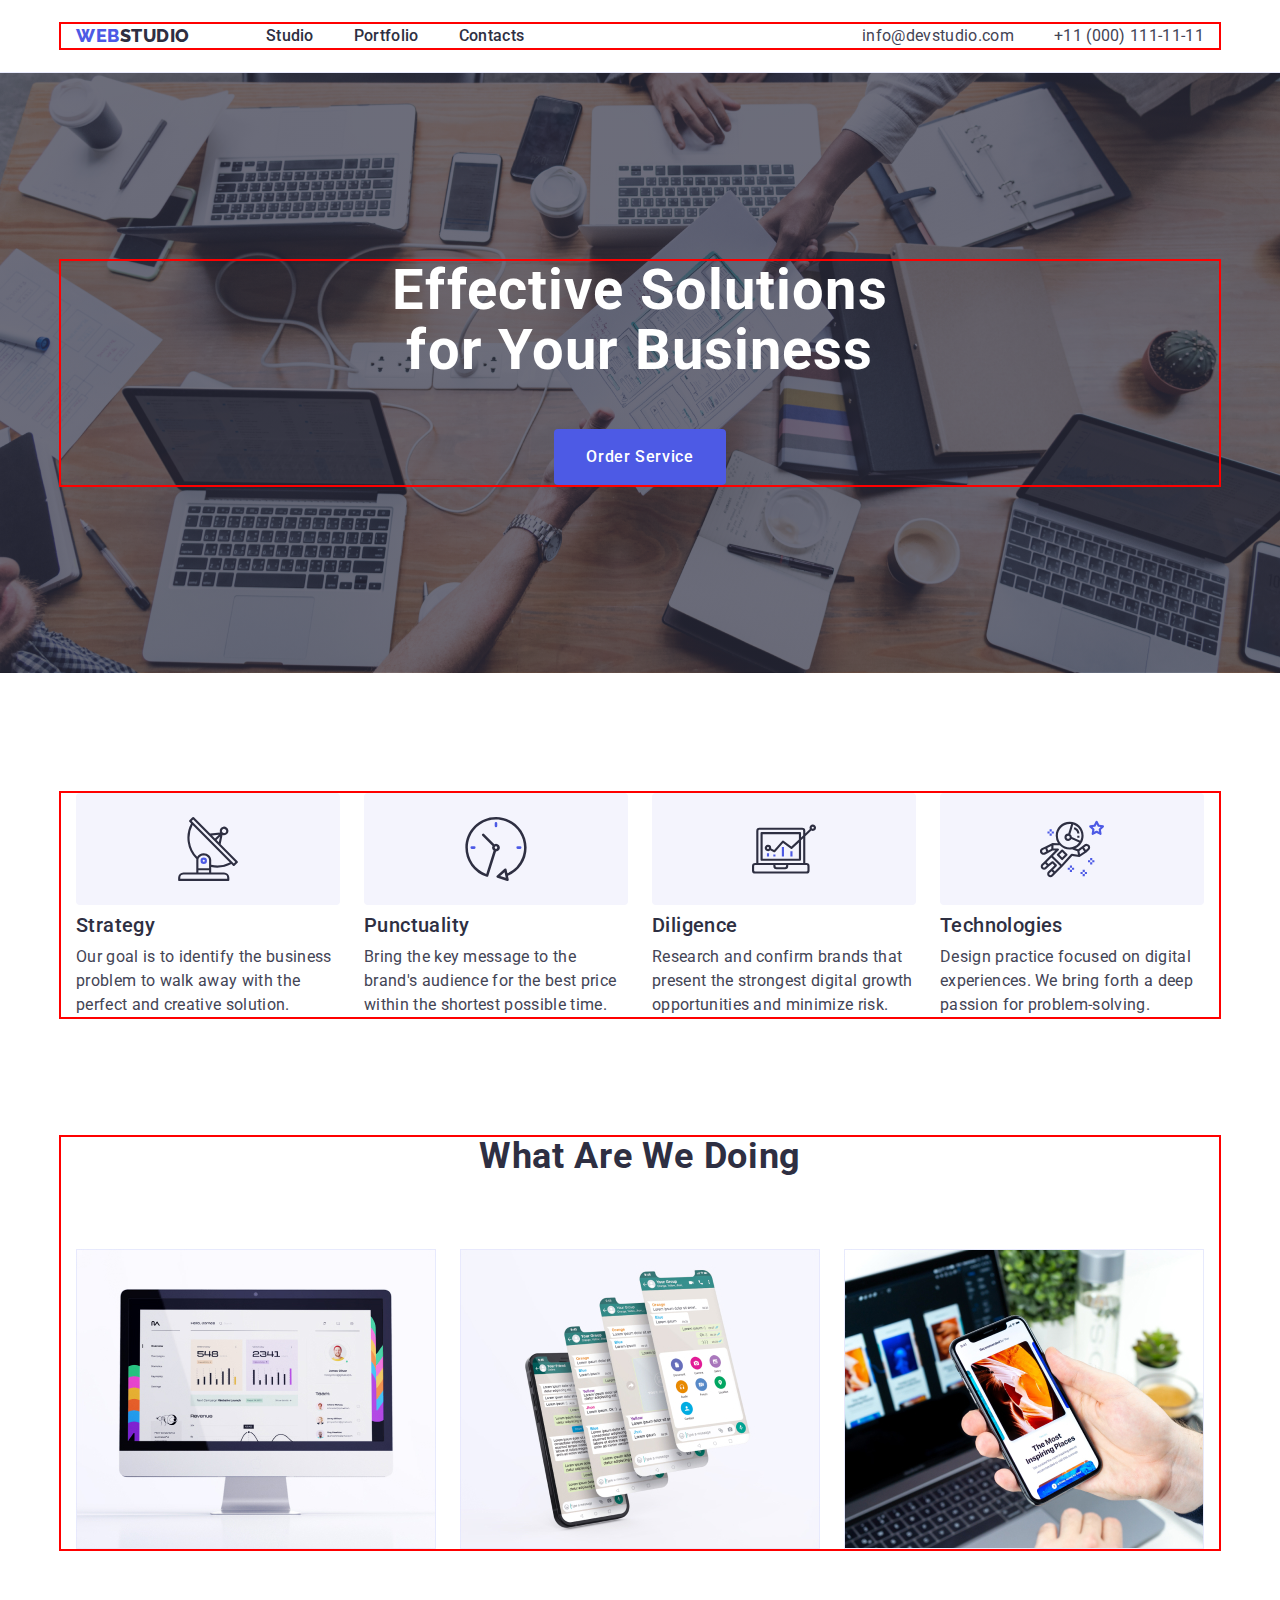
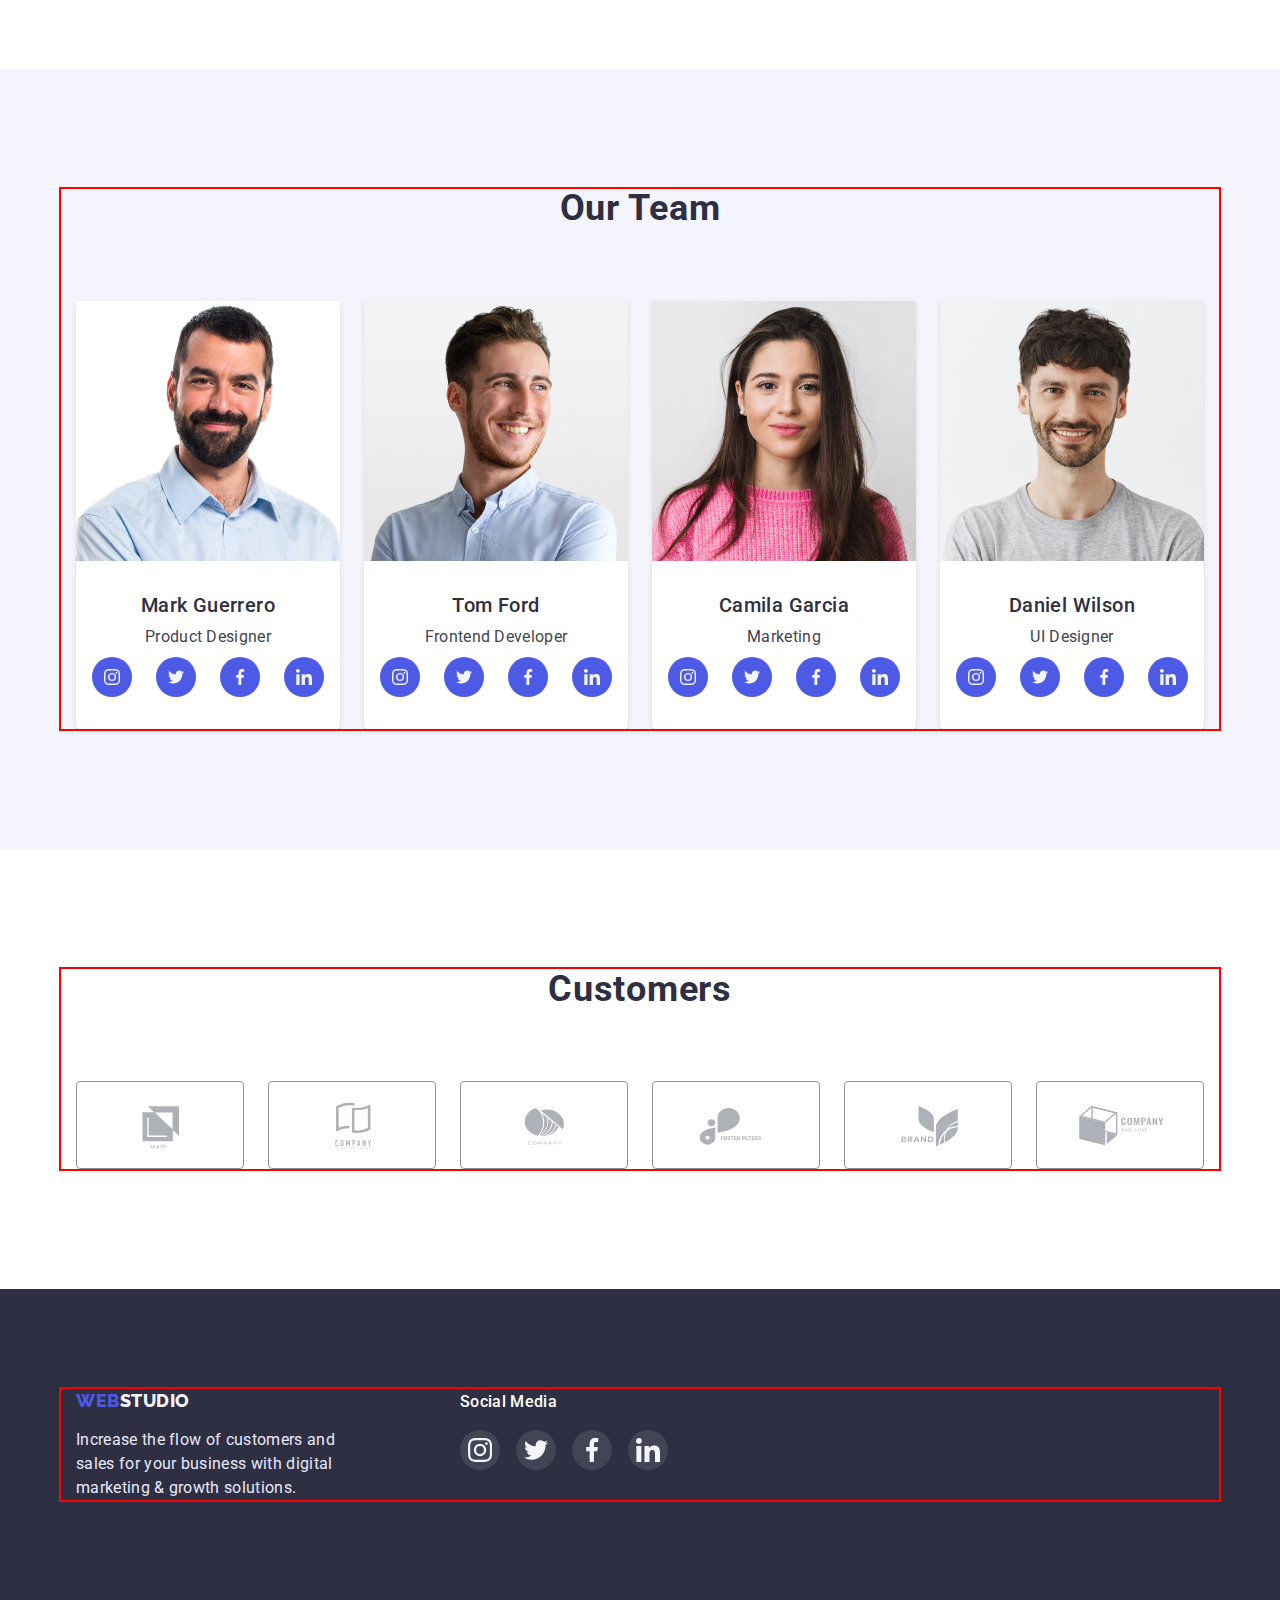
==== commit 4d4bfb9b: "Add files via upload" ====
--- a/index.html
+++ b/index.html
@@ -67,76 +67,60 @@
           <h2 class="visually-hidden">Features</h2>
           <ul class="main-list list">
             <li class="main-title-desc">
-              <div class="main-title-desc-container">
+              <div class="main-title-container">
                 <h3 class="main-title">Strategy</h3>
                 <p class="main-title-text">
                   Our goal is to identify the business problem to walk away with
                   the perfect and creative solution.
                 </p>
               </div>
-              <ul class="main-page1-list list">
-                <li class="main-page1-item">
-                  <div class="main-page1-link link">
-                    <svg class="main-page1-icon" width="64" height="64">
-                      <use href="./images/icons.svg#icon-antenna-1"></use>
-                    </svg>
-                  </div>
-                </li>
-              </ul>
+              <div class="main-page1-link">
+                <svg class="main-page1-icon" width="64" height="64">
+                  <use href="./images/icons.svg#icon-antenna-1"></use>
+                </svg>
+              </div>
             </li>
             <li class="main-title-desc">
-              <div class="main-title-desc-container">
+              <div class="main-title-container">
                 <h3 class="main-title">Punctuality</h3>
                 <p class="main-title-text">
                   Bring the key message to the brand's audience for the best
                   price within the shortest possible time.
                 </p>
               </div>
-              <ul class="main-page1-list list">
-                <li class="main-page1-item">
-                  <div class="main-page1-link link">
-                    <svg class="main-page1-icon" width="64" height="64">
-                      <use href="./images/icons.svg#icon-clock-1-1"></use>
-                    </svg>
-                  </div>
-                </li>
-              </ul>
+              <div class="main-page1-link">
+                <svg class="main-page1-icon" width="64" height="64">
+                  <use href="./images/icons.svg#icon-clock-1-1"></use>
+                </svg>
+              </div>
             </li>
             <li class="main-title-desc">
-              <div class="main-title-desc-container">
+              <div class="main-title-container">
                 <h3 class="main-title">Diligence</h3>
                 <p class="main-title-text">
                   Research and confirm brands that present the strongest digital
                   growth opportunities and minimize risk.
                 </p>
               </div>
-              <ul class="main-page1-list list">
-                <li class="main-page1-item">
-                  <div class="main-page1-link link">
-                    <svg class="main-page1-icon" width="64" height="64">
-                      <use href="./images/icons.svg#icon-diagram-1"></use>
-                    </svg>
-                  </div>
-                </li>
-              </ul>
+              <div class="main-page1-link">
+                <svg class="main-page1-icon" width="64" height="64">
+                  <use href="./images/icons.svg#icon-diagram-1"></use>
+                </svg>
+              </div>
             </li>
             <li class="main-title-desc">
-              <div class="main-title-desc-container">
+              <div class="main-title-container">
                 <h3 class="main-title">Technologies</h3>
                 <p class="main-title-text">
                   Design practice focused on digital experiences. We bring forth
                   a deep passion for problem-solving.
                 </p>
               </div>
-              <ul class="main-page1-list list">
-                <li class="main-page1-item">
-                  <div class="main-page1-link link">
-                    <svg class="main-page1-icon" width="64" height="64">
-                      <use href="./images/icons.svg#icon-astronaut-1"></use>
-                    </svg>
-                  </div>
-                </li>
-              </ul>
+              <div class="main-page1-link">
+                <svg class="main-page1-icon" width="64" height="64">
+                  <use href="./images/icons.svg#icon-astronaut-1"></use>
+                </svg>
+              </div>
             </li>
           </ul>
         </div>
--- a/css/styles.css
+++ b/css/styles.css
@@ -179,7 +179,9 @@
   background-image: var(--l-gra), url(../images/people-office.jpg);
   background-repeat: no-repeat;
   background-position: center;
-  background-size: contain;
+  object-fit: cover;
+
+  display: block;
 }
 
 .main-container {
@@ -236,34 +238,16 @@
   gap: 24px;
 }
 
+.main-title-container {
+  display: flex;
+  flex-direction: column;
+
+  margin-top: 8px;
+}
+
 .main-title-desc {
   display: flex;
   flex-direction: column-reverse;
-}
-
-.main-title-desc-container {
-  display: flex;
-  flex-direction: column;
-}
-
-.main-page1-list {
-}
-
-.main-page1-item {
-  width: 264px;
-  height: 112px;
-}
-
-.main-page1-link {
-  background: #f4f4fd;
-
-  width: 100%;
-  height: 100%;
-  border-radius: 4px;
-
-  display: flex;
-  align-items: center;
-  justify-content: center;
 }
 
 .main-title {
@@ -286,6 +270,21 @@
   color: var(--main-text-color, #434455);
 
   width: 264px;
+}
+
+.main-page1-link {
+  display: flex;
+  justify-content: center;
+
+  background: #f4f4fd;
+  border-radius: 4px;
+
+  height: 112px;
+}
+
+.main-page1-icon {
+  display: flex;
+  align-self: center;
 }
 
 .main-subtitle {
@@ -490,6 +489,7 @@
 
 .footer-index2 {
   display: flex;
+  align-items: baseline;
 }
 
 .footer-studio-container {
@@ -523,8 +523,6 @@
 }
 
 .footer-soc-container {
-  display: flex;
-  flex-direction: column;
   margin-left: 120px;
 }
 
@@ -746,17 +744,17 @@
   padding-top: 32px;
   padding-left: 16px;
   padding-bottom: 32px;
+  border-top: 0px solid #e7e9fc;
   border-left: 1px solid #e7e9fc;
   border-bottom: 1px solid #e7e9fc;
   border-right: 1px solid #e7e9fc;
 }
 
-.main-rows-container:hover {
-  box-shadow: 0px 1px 6px rgba(46, 47, 66, 0.08),
-    0px 1px 1px rgba(46, 47, 66, 0.16), 0px 2px 1px rgba(46, 47, 66, 0.08);
-}
-
-.main-rows-container:focus {
+.main-page-list {
+  display: flex;
+}
+
+.main-page-shadow:is(:hover, :focus) {
   box-shadow: 0px 1px 6px rgba(46, 47, 66, 0.08),
     0px 1px 1px rgba(46, 47, 66, 0.16), 0px 2px 1px rgba(46, 47, 66, 0.08);
 }
